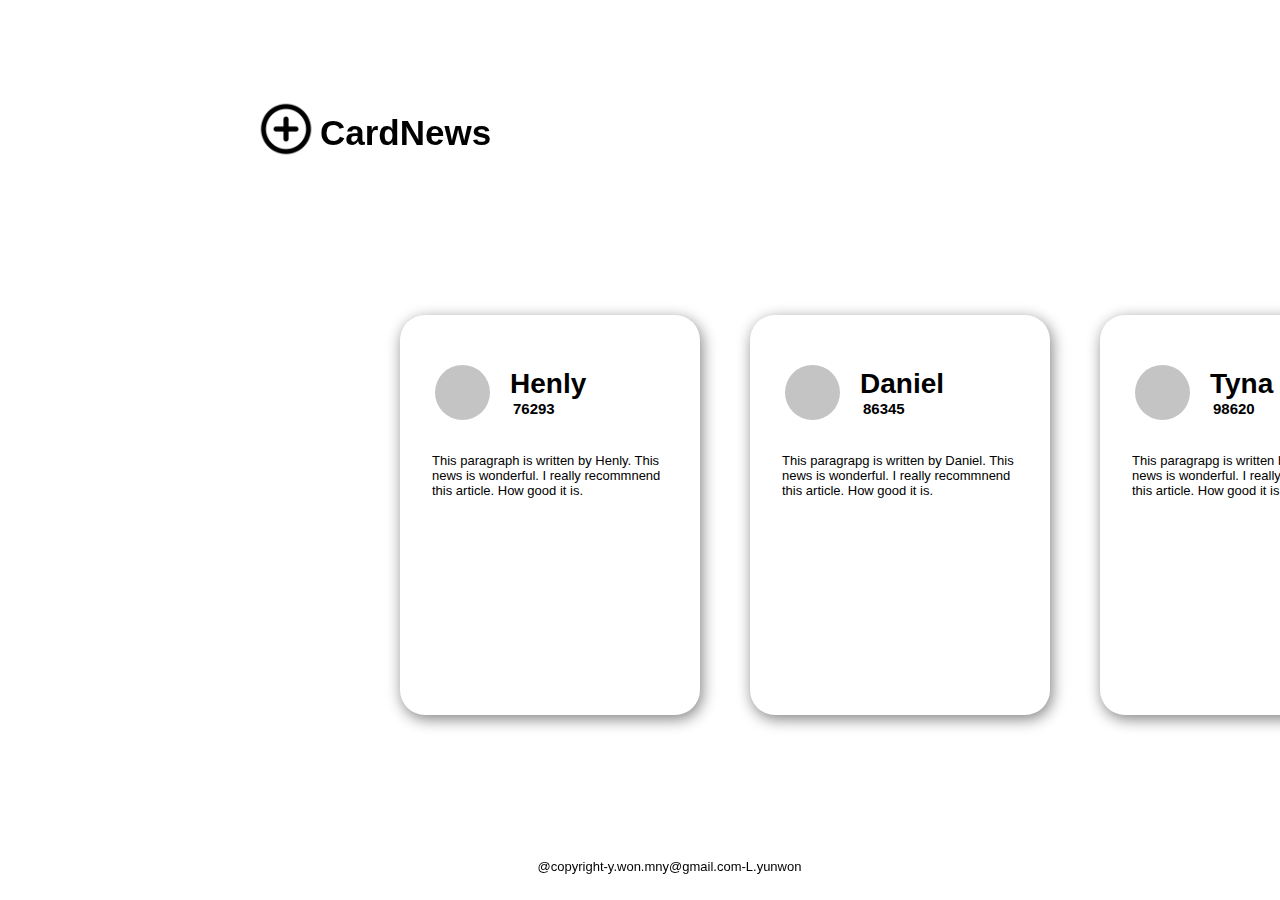
==== index.html @ 8ce4b171 "Add files via upload" ====
<!DOCTYPE html>
<html lang=kr">

<head>
    <meta charset="UTF-8">
    <meta http-equiv="X-UA-Compatible" content="IE=edge">
    <meta name="viewport" content="width=device-width" , initial-scale=1.0">
    <link rel="stylesheet" href="/styles/style.css">
    <title>testslide</title>
</head>

<body>
    <h1 id="grmrhs">CardNews</h1>
    <img id="img"" src="/images/icon.png" alt="icon">
    <div id="box"></div>
    <div>
        <p id="copyright">@copyright-y.won.mny@gmail.com-L.yunwon</p>
    </div>
    <div class="CardNews">
        <a href="/card_1/card_1.html" target="_blank">
            <div class="cardnews_1" id="index">
                <div class="profile_1">
                    <div id="photo"></div>
                    <h3 id="name">Henly</h3>
                    <h4 id="code">76293</h4>
                    <p id="preview">This paragraph is written by Henly. This news is wonderful. I really recommnend this
                        article. How good it is.</p>
                </div>
                <div class="preview_1">

                </div>
                <div class="previewimg_1">

                </div>
            </div>
        </a>
        <a href="/card_2/card_2.html" target="_blank">
            <div class="cardnews_2" id="index">
                <div class="profile_2">
                    <div id="photo"></div>
                    <h3 id="name">Daniel</h3>
                    <h4 id="code">86345</h4>
                </div>
                <div class="preview_2">
                    <p id="preview">This paragrapg is written by Daniel. This news is wonderful. I really recommnend
                        this article. How good it is.</p>
                </div>
                <div class="previewimg_2">

                </div>
            </div>
        </a>
        <a href="/card_3/card_3.html" target="_blank">
            <div class="cardnews_3" id="index">
                <div class="profile_3">
                    <div id="photo"></div>
                    <h3 id="name">Tyna</h3>
                    <h4 id="code">98620</h4>
                </div>
                <div class="preview_3">
                    <p id="preview">This paragrapg is written by Tyna. This news is wonderful. I really recommnend this
                        article. How good it is.</p>
                </div>
                <div class="previewimg_3, index">

                </div>
            </div>
        </a>
        <a href="/card_4/card_4.html" target="_blank">
            <div class="cardnews_4" id="index">
                <div class="profile_4">
                    <div id="photo"></div>
                    <h3 id="name">Owen</h3>
                    <h4 id="code">89765</h4>
                </div>
                <div class="preview_4">
                    <p id="preview">This paragrapg is written by Owen. This news is wonderful. I really recommnend this
                        article. How good it is.</p>
                </div>
                <div class="previewimg_4">

                </div>
            </div>
        </a>
        <a href="">
            <div class="cardnews_5" id="index">
                <div class="profile_5">
                    <div id="photo"></div>
                    <h3 id="name">Brian</h3>
                    <h4 id="code">83578</h4>
                </div>
                <div class="preview_5">
                    <p id="preview">This paragrapg is written by Brian. This news is wonderful. I really recommnend this
                        article. How good it is.</p>
                </div>
                <div class="previewimg_5">

                </div>
            </div>
        </a>
        <a href="">
            <div class="cardnews_6" id="index">
                <div class="profile_6">
                    <div id="photo"></div>
                    <h3 id="name">Novel</h3>
                    <h4 id="code">88888</h4>
                </div>
                <div class="preview_6">
                    <p id="preview">This paragrapg is written by Novel. This news is wonderful. I really recommnend this
                        article. How good it is.</p>
                </div>
                <div class="previewimg_6">

                </div>
            </div>
        </a>
        <a href="">
            <div class="cardnews_7" id="index">
                <div class="profile_7">
                    <div id="photo"></div>
                    <h3 id="name">Laura</h3>
                    <h4 id="code">98764</h4>
                </div>
                <div class="preview_7">
                    <p id="preview">This paragrapg is written by Laura. This news is wonderful. I really recommnend this
                        article. How good it is.</p>
                </div>
                <div class="previewimg_7">

                </div>
            </div>
        </a>
        <a href="">
            <div class="cardnews_8" id="index">
                <div class="profile_8">
                    <div id="photo"></div>
                    <h3 id="name">Scutt</h3>
                    <h4 id="code">87665</h4>
                </div>
                <div class="preview_8">
                    <p id="preview">This paragrapg is written by Scutt. This news is wonderful. I really recommnend this
                        article. How good it is.</p>
                </div>
                <div class="previewimg_8">

                </div>
            </div>
        </a>
        <a href="">
            <div class="cardnews_9" id="index">
                <div class="profile_1">
                    <div id="photo"></div>
                    <h3 id="name">Noel</h3>
                    <h4 id="code">76654</h4>
                </div>
                <div class="preview_9">
                    <p id="preview">This paragrapg is written by Noel. This news is wonderful. I really recommnend this
                        article. How good it is.</p>
                </div>
                <div class="previewimg_9">

                </div>
            </div>
        </a>
            <div class="cardnews_0" id="index">
                <div class="profile_0">
                    <h3 id="make">Who made it</h3>
                    <h4 id="me">Yunwon.Lee</h4>
                </div>
                <div class="preview_0">
                    <p id="preview">Highschool student, in Korea <br><br>video editing over 5 years <br><br> </p>
                </div>
                <div class="previewimg_0">

                </div>
            </div>
        <div class="empty"></div>
    </div>

    <style>

    </style>
</body>
</htm
---- styles/style.css ----
#body {
    background-color: #f5f5f5;
}

#grmrhs {
    /* font setting */
        
    font-family: Sans-serif;
    font-style: normal;
    font-weight: bold;
    font-size: 35px;
    color: #000000;
    /* font setting */

    /* font position */
    position: fixed;
    width: 442px;
    height: 70px;
    left: 25vw;
    top: 10vh;
    z-index: 1;
    /* font position */
}

#img {
    width: 60px;
    position: fixed;
    left: 20vw;
    top: 11vh;
    z-index: 1;
}

#index {
    position: absolute;
    border-radius: 25px;
    width: 300px;
    height: 400px;
    z-index: 1;
    background-color: #ffffff;
    top: 35vh;
    box-shadow: 2px 4px 15px grey;
}

#preview {
    width: 250px;
    font-family: sans-serif;
    color: #000000;
    font-size: 13px;
    position: absolute;
    top: 125px;
    left: 2.5vw;
}

.empty {
    position: absolute;
    border-radius: 25px;
    width: 200px;
    height: 400px;
    z-index: 1;
    top: 400px;
    left: 4000px;
}

.cardnews_1 {
    left: 400px;
}
.cardnews_2 {
    left: 750px
}
.cardnews_3 {
    left: 1100px;
}
.cardnews_4 {
    left: 1450px;
}
.cardnews_5 {
    left: 1800px;
}
.cardnews_6 {
    left: 2150px;
}
.cardnews_7 {
    left: 2500px;

}
.cardnews_8 {
    left: 2850px;
}
.cardnews_9 {
    left: 3200px;
}
.cardnews_0 {
    left: 3550px;
}

#photo {
    width: 55px;
    height: 55px;
    border-radius: 50px;
    position: absolute;
    background-color: #c4c4c4;
    z-index: 2;
    top: 50px;
    left: 35px;
}

#name {
    font-size: 28px;
    font-family: sans-serif;
    position:absolute;
    color: #000000;
    top: 25px;
    left: 110px;
}

#code {
    font-size: 15px;
    font-family: sans-serif;
    color: #000000;
    position: absolute;
    top: 65px;
    left: 113px;
}

#make {
    font-size: 28px;
    font-family: sans-serif;
    position:absolute;
    color: #000000;
    top: 25px;
    left: 35px;
}

#me {
    font-size: 18px;
    font-family: sans-serif;
    color: #000000;
    position: absolute;
    top: 70px;
    left: 35px;
}

#copyright {
    /* font setting */
    font-family: Sans-serif;
    font-style: normal;
    font-size: 13px;
    color: #000000;
    /* font setting */

    /* font position */
    position: fixed;
    text-align: center;
    left: 42vw;
    top: 94vh;
    /* font position */
}
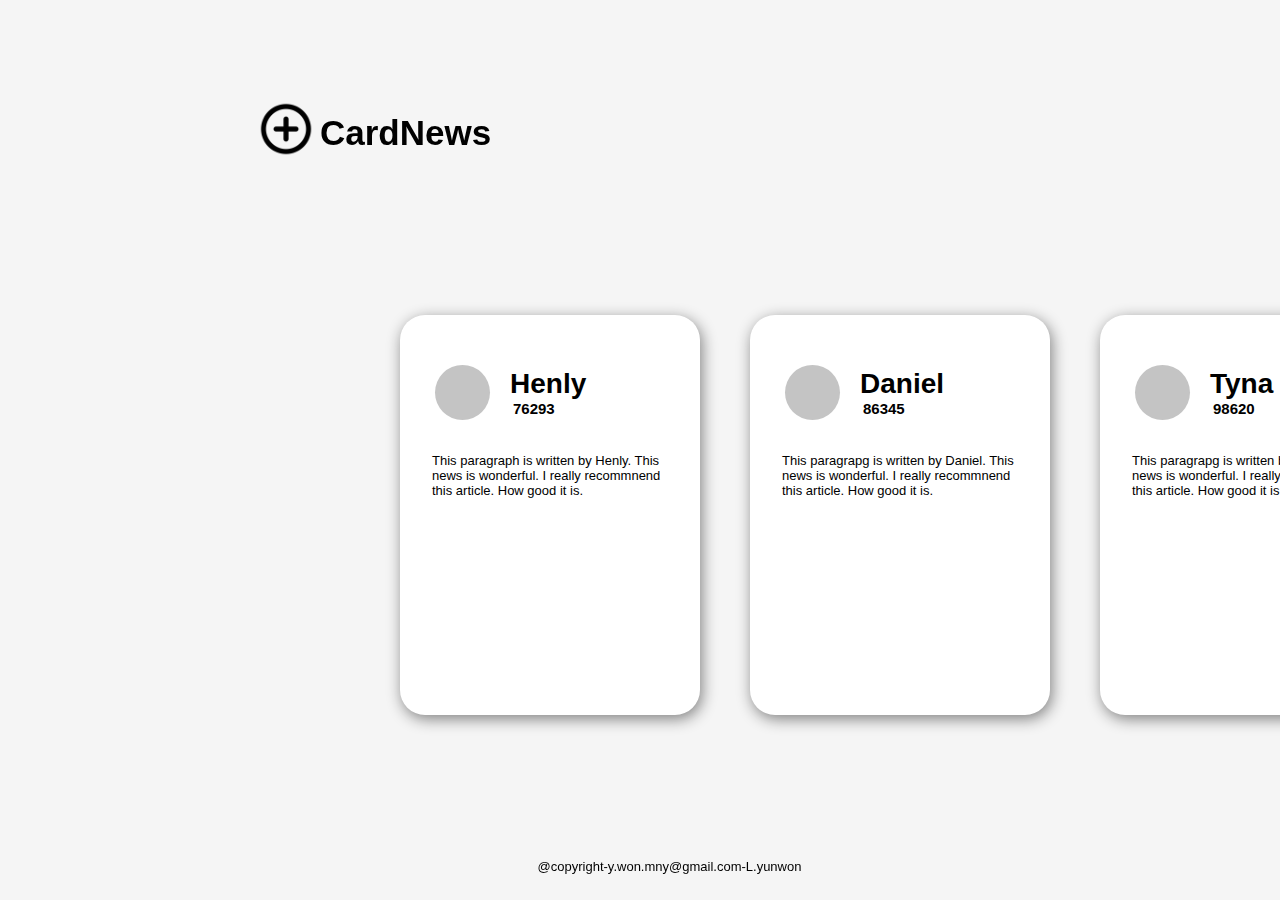
==== commit 4094ee0e: "responsive design" ====
--- a/index.html
+++ b/index.html
@@ -5,13 +5,15 @@
     <meta charset="UTF-8">
     <meta http-equiv="X-UA-Compatible" content="IE=edge">
     <meta name="viewport" content="width=device-width" , initial-scale=1.0">
-    <link rel="stylesheet" href="/styles/style.css">
+    <link rel="stylesheet" media="screen and (min-width: 951px)" href="/styles/style.css">
+    <link rel="stylesheet" media="screen and (max-width: 950px)" href="styles/style.mobile.css">
+    <link rel="stylesheet" media="screen and (max-height: 800px)" href="styles/style.low.css">
     <title>testslide</title>
 </head>
 
 <body>
     <h1 id="grmrhs">CardNews</h1>
-    <img id="img"" src="/images/icon.png" alt="icon">
+    <img id="img"" src=" /images/icon.png" alt="icon">
     <div id="box"></div>
     <div>
         <p id="copyright">@copyright-y.won.mny@gmail.com-L.yunwon</p>
@@ -162,18 +164,18 @@
                 </div>
             </div>
         </a>
-            <div class="cardnews_0" id="index">
-                <div class="profile_0">
-                    <h3 id="make">Who made it</h3>
-                    <h4 id="me">Yunwon.Lee</h4>
-                </div>
-                <div class="preview_0">
-                    <p id="preview">Highschool student, in Korea <br><br>video editing over 5 years <br><br> </p>
-                </div>
-                <div class="previewimg_0">
+        <div class="cardnews_0" id="index">
+            <div class="profile_0">
+                <h3 id="make">Who made it</h3>
+                <h4 id="me">Yunwon.Lee</h4>
+            </div>
+            <div class="preview_0">
+                <p id="preview">Highschool student, in Korea <br><br>video editing over 5 years <br><br> </p>
+            </div>
+            <div class="previewimg_0">
 
-                </div>
             </div>
+        </div>
         <div class="empty"></div>
     </div>
 
@@ -181,4 +183,5 @@
 
     </style>
 </body>
-</htm+
+</html>--- a/styles/style.css
+++ b/styles/style.css
@@ -1,4 +1,4 @@
-#body {
+body {
     background-color: #f5f5f5;
 }
 
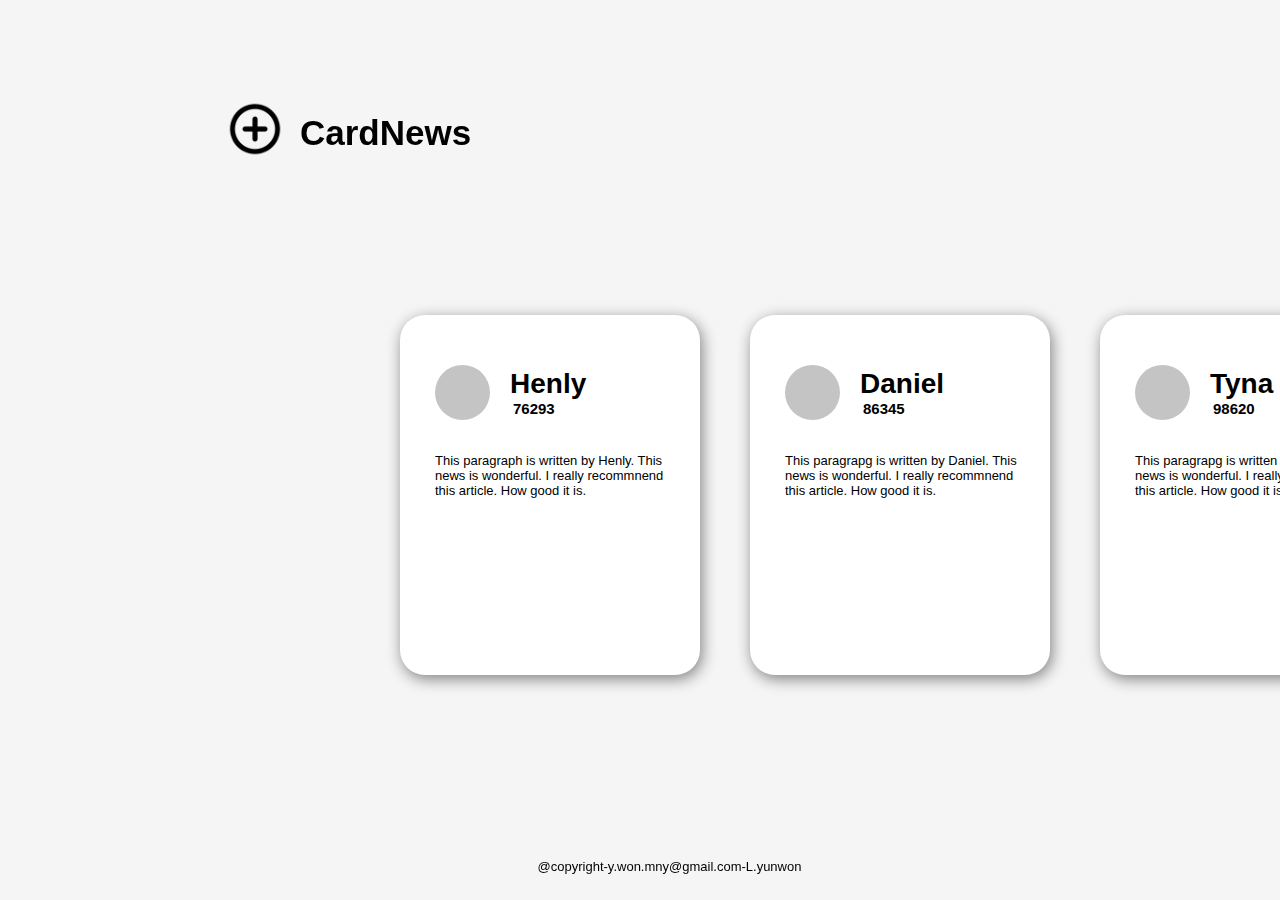
==== commit 3801f52e: "Add files via upload" ====
--- a/index.html
+++ b/index.html
@@ -7,17 +7,19 @@
     <meta name="viewport" content="width=device-width" , initial-scale=1.0">
     <link rel="stylesheet" media="screen and (min-width: 951px)" href="/styles/style.css">
     <link rel="stylesheet" media="screen and (max-width: 950px)" href="styles/style.mobile.css">
-    <link rel="stylesheet" media="screen and (max-height: 800px)" href="styles/style.low.css">
+    <link rel="stylesheet" href="https://cdnjs.cloudflare.com/ajax/libs/font-awesome/4.7.0/css/font-awesome.min.css">
     <title>testslide</title>
 </head>
 
 <body>
     <h1 id="grmrhs">CardNews</h1>
+    <a href="https://cardnews.netlify.app"></a>
     <img id="img"" src=" /images/icon.png" alt="icon">
     <div id="box"></div>
     <div>
         <p id="copyright">@copyright-y.won.mny@gmail.com-L.yunwon</p>
     </div>
+
     <div class="CardNews">
         <a href="/card_1/card_1.html" target="_blank">
             <div class="cardnews_1" id="index">
@@ -25,158 +27,157 @@
                     <div id="photo"></div>
                     <h3 id="name">Henly</h3>
                     <h4 id="code">76293</h4>
-                    <p id="preview">This paragraph is written by Henly. This news is wonderful. I really recommnend this
-                        article. How good it is.</p>
                 </div>
-                <div class="preview_1">
+            <div class="preview_1">
+                <p id="preview">This paragraph is written by Henly. This news is wonderful. I really recommnend
+                    this article. How good it is.</p>
+            </div>
+            <div class="previewimg_1">
 
-                </div>
-                <div class="previewimg_1">
-
-                </div>
             </div>
-        </a>
-        <a href="/card_2/card_2.html" target="_blank">
-            <div class="cardnews_2" id="index">
-                <div class="profile_2">
-                    <div id="photo"></div>
-                    <h3 id="name">Daniel</h3>
-                    <h4 id="code">86345</h4>
-                </div>
-                <div class="preview_2">
-                    <p id="preview">This paragrapg is written by Daniel. This news is wonderful. I really recommnend
-                        this article. How good it is.</p>
-                </div>
-                <div class="previewimg_2">
-
-                </div>
+    </div>
+    </a>
+    <a href="/card_2/card_2.html" target="_blank">
+        <div class="cardnews_2" id="index">
+            <div class="profile_2">
+                <div id="photo"></div>
+                <h3 id="name">Daniel</h3>
+                <h4 id="code">86345</h4>
             </div>
-        </a>
-        <a href="/card_3/card_3.html" target="_blank">
-            <div class="cardnews_3" id="index">
-                <div class="profile_3">
-                    <div id="photo"></div>
-                    <h3 id="name">Tyna</h3>
-                    <h4 id="code">98620</h4>
-                </div>
-                <div class="preview_3">
-                    <p id="preview">This paragrapg is written by Tyna. This news is wonderful. I really recommnend this
-                        article. How good it is.</p>
-                </div>
-                <div class="previewimg_3, index">
-
-                </div>
+            <div class="preview_2">
+                <p id="preview">This paragrapg is written by Daniel. This news is wonderful. I really recommnend
+                    this article. How good it is.</p>
             </div>
-        </a>
-        <a href="/card_4/card_4.html" target="_blank">
-            <div class="cardnews_4" id="index">
-                <div class="profile_4">
-                    <div id="photo"></div>
-                    <h3 id="name">Owen</h3>
-                    <h4 id="code">89765</h4>
-                </div>
-                <div class="preview_4">
-                    <p id="preview">This paragrapg is written by Owen. This news is wonderful. I really recommnend this
-                        article. How good it is.</p>
-                </div>
-                <div class="previewimg_4">
-
-                </div>
-            </div>
-        </a>
-        <a href="">
-            <div class="cardnews_5" id="index">
-                <div class="profile_5">
-                    <div id="photo"></div>
-                    <h3 id="name">Brian</h3>
-                    <h4 id="code">83578</h4>
-                </div>
-                <div class="preview_5">
-                    <p id="preview">This paragrapg is written by Brian. This news is wonderful. I really recommnend this
-                        article. How good it is.</p>
-                </div>
-                <div class="previewimg_5">
-
-                </div>
-            </div>
-        </a>
-        <a href="">
-            <div class="cardnews_6" id="index">
-                <div class="profile_6">
-                    <div id="photo"></div>
-                    <h3 id="name">Novel</h3>
-                    <h4 id="code">88888</h4>
-                </div>
-                <div class="preview_6">
-                    <p id="preview">This paragrapg is written by Novel. This news is wonderful. I really recommnend this
-                        article. How good it is.</p>
-                </div>
-                <div class="previewimg_6">
-
-                </div>
-            </div>
-        </a>
-        <a href="">
-            <div class="cardnews_7" id="index">
-                <div class="profile_7">
-                    <div id="photo"></div>
-                    <h3 id="name">Laura</h3>
-                    <h4 id="code">98764</h4>
-                </div>
-                <div class="preview_7">
-                    <p id="preview">This paragrapg is written by Laura. This news is wonderful. I really recommnend this
-                        article. How good it is.</p>
-                </div>
-                <div class="previewimg_7">
-
-                </div>
-            </div>
-        </a>
-        <a href="">
-            <div class="cardnews_8" id="index">
-                <div class="profile_8">
-                    <div id="photo"></div>
-                    <h3 id="name">Scutt</h3>
-                    <h4 id="code">87665</h4>
-                </div>
-                <div class="preview_8">
-                    <p id="preview">This paragrapg is written by Scutt. This news is wonderful. I really recommnend this
-                        article. How good it is.</p>
-                </div>
-                <div class="previewimg_8">
-
-                </div>
-            </div>
-        </a>
-        <a href="">
-            <div class="cardnews_9" id="index">
-                <div class="profile_1">
-                    <div id="photo"></div>
-                    <h3 id="name">Noel</h3>
-                    <h4 id="code">76654</h4>
-                </div>
-                <div class="preview_9">
-                    <p id="preview">This paragrapg is written by Noel. This news is wonderful. I really recommnend this
-                        article. How good it is.</p>
-                </div>
-                <div class="previewimg_9">
-
-                </div>
-            </div>
-        </a>
-        <div class="cardnews_0" id="index">
-            <div class="profile_0">
-                <h3 id="make">Who made it</h3>
-                <h4 id="me">Yunwon.Lee</h4>
-            </div>
-            <div class="preview_0">
-                <p id="preview">Highschool student, in Korea <br><br>video editing over 5 years <br><br> </p>
-            </div>
-            <div class="previewimg_0">
+            <div class="previewimg_2">
 
             </div>
         </div>
-        <div class="empty"></div>
+    </a>
+    <a href="/card_3/card_3.html" target="_blank">
+        <div class="cardnews_3" id="index">
+            <div class="profile_3">
+                <div id="photo"></div>
+                <h3 id="name">Tyna</h3>
+                <h4 id="code">98620</h4>
+            </div>
+            <div class="preview_3">
+                <p id="preview">This paragrapg is written by Tyna. This news is wonderful. I really recommnend this
+                    article. How good it is.</p>
+            </div>
+            <div class="previewimg_3, index">
+
+            </div>
+        </div>
+    </a>
+    <a href="/card_4/card_4.html" target="_blank">
+        <div class="cardnews_4" id="index">
+            <div class="profile_4">
+                <div id="photo"></div>
+                <h3 id="name">Owen</h3>
+                <h4 id="code">89765</h4>
+            </div>
+            <div class="preview_4">
+                <p id="preview">This paragrapg is written by Owen. This news is wonderful. I really recommnend this
+                    article. How good it is.</p>
+            </div>
+            <div class="previewimg_4">
+
+            </div>
+        </div>
+    </a>
+    <a href="">
+        <div class="cardnews_5" id="index">
+            <div class="profile_5">
+                <div id="photo"></div>
+                <h3 id="name">Brian</h3>
+                <h4 id="code">83578</h4>
+            </div>
+            <div class="preview_5">
+                <p id="preview">This paragrapg is written by Brian. This news is wonderful. I really recommnend this
+                    article. How good it is.</p>
+            </div>
+            <div class="previewimg_5">
+
+            </div>
+        </div>
+    </a>
+    <a href="">
+        <div class="cardnews_6" id="index">
+            <div class="profile_6">
+                <div id="photo"></div>
+                <h3 id="name">Novel</h3>
+                <h4 id="code">88888</h4>
+            </div>
+            <div class="preview_6">
+                <p id="preview">This paragrapg is written by Novel. This news is wonderful. I really recommnend this
+                    article. How good it is.</p>
+            </div>
+            <div class="previewimg_6">
+
+            </div>
+        </div>
+    </a>
+    <a href="">
+        <div class="cardnews_7" id="index">
+            <div class="profile_7">
+                <div id="photo"></div>
+                <h3 id="name">Laura</h3>
+                <h4 id="code">98764</h4>
+            </div>
+            <div class="preview_7">
+                <p id="preview">This paragrapg is written by Laura. This news is wonderful. I really recommnend this
+                    article. How good it is.</p>
+            </div>
+            <div class="previewimg_7">
+
+            </div>
+        </div>
+    </a>
+    <a href="">
+        <div class="cardnews_8" id="index">
+            <div class="profile_8">
+                <div id="photo"></div>
+                <h3 id="name">Scutt</h3>
+                <h4 id="code">87665</h4>
+            </div>
+            <div class="preview_8">
+                <p id="preview">This paragrapg is written by Scutt. This news is wonderful. I really recommnend this
+                    article. How good it is.</p>
+            </div>
+            <div class="previewimg_8">
+
+            </div>
+        </div>
+    </a>
+    <a href="">
+        <div class="cardnews_9" id="index">
+            <div class="profile_1">
+                <div id="photo"></div>
+                <h3 id="name">Noel</h3>
+                <h4 id="code">76654</h4>
+            </div>
+            <div class="preview_9">
+                <p id="preview">This paragrapg is written by Noel. This news is wonderful. I really recommnend this
+                    article. How good it is.</p>
+            </div>
+            <div class="previewimg_9">
+
+            </div>
+        </div>
+    </a>
+    <div class="cardnews_0" id="index">
+        <div class="profile_0">
+            <h3 id="make">Who made it</h3>
+            <h4 id="me">Yunwon.Lee</h4>
+        </div>
+        <div class="preview_0">
+            <p id="preview">Highschool student, in Korea <br><br>video editing over 5 years <br><br> </p>
+        </div>
+        <div class="previewimg_0">
+
+        </div>
+    </div>
+    <div class="empty"></div>
     </div>
 
     <style>
--- a/styles/style.css
+++ b/styles/style.css
@@ -16,7 +16,7 @@
     position: fixed;
     width: 442px;
     height: 70px;
-    left: 25vw;
+    left: 300px;
     top: 10vh;
     z-index: 1;
     /* font position */
@@ -25,7 +25,7 @@
 #img {
     width: 60px;
     position: fixed;
-    left: 20vw;
+    left: 225px;
     top: 11vh;
     z-index: 1;
 }
@@ -34,7 +34,8 @@
     position: absolute;
     border-radius: 25px;
     width: 300px;
-    height: 400px;
+    height: 40vh;
+    min-height: 230px;
     z-index: 1;
     background-color: #ffffff;
     top: 35vh;
@@ -48,7 +49,7 @@
     font-size: 13px;
     position: absolute;
     top: 125px;
-    left: 2.5vw;
+    left: 35px;
 }
 
 .empty {
--- a/styles/style.mobile.css
+++ b/styles/style.mobile.css
@@ -0,0 +1,157 @@
+body {
+    background-color: #f5f5f5;
+}
+
+#grmrhs {
+    /* font setting */
+        
+    font-family: Sans-serif;
+    font-style: normal;
+    font-weight: bold;
+    font-size: 35px;
+    color: #000000;
+    /* font setting */
+
+    /* font position */
+    position: fixed;
+    width: 442px;
+    height: 70px;
+    left: 100px;
+    top: 8vh;
+    z-index: 1;
+    /* font position */
+}
+
+#img {
+    width: 60px;
+    position: fixed;
+    left: 25px;
+    top: 9vh;
+    z-index: 1;
+}
+
+#index {
+    position: absolute;
+    border-radius: 25px;
+    width: 300px;
+    height: 400px;
+    z-index: 1;
+    background-color: #ffffff;
+    top: 26vh;
+    box-shadow: 2px 4px 15px grey;
+}
+
+#preview {
+    width: 240px;
+    font-family: sans-serif;
+    color: #000000;
+    font-size: 13px;
+    position: absolute;
+    top: 125px;
+    left: 35px;
+}
+
+.empty {
+    position: absolute;
+    border-radius: 25px;
+    width: 100px;
+    height: 400px;
+    z-index: 1;
+    top: 30vh;
+    left: 3550px;
+}
+
+.cardnews_1 {
+    left: 100px;
+}
+.cardnews_2 {
+    left: 450px
+}
+.cardnews_3 {
+    left: 800px;
+}
+.cardnews_4 {
+    left: 1150px;
+}
+.cardnews_5 {
+    left: 1500px;
+}
+.cardnews_6 {
+    left: 1850px;
+}
+.cardnews_7 {
+    left: 2200px;
+
+}
+.cardnews_8 {
+    left: 2550px;
+}
+.cardnews_9 {
+    left: 2900px;
+}
+.cardnews_0 {
+    left: 3250px;
+}
+
+#photo {
+    width: 55px;
+    height: 55px;
+    border-radius: 50px;
+    position: absolute;
+    background-color: #c4c4c4;
+    z-index: 2;
+    top: 50px;
+    left: 35px;
+}
+
+#name {
+    font-size: 28px;
+    font-family: sans-serif;
+    position:absolute;
+    color: #000000;
+    top: 25px;
+    left: 110px;
+}
+
+#code {
+    font-size: 15px;
+    font-family: sans-serif;
+    color: #000000;
+    position: absolute;
+    top: 65px;
+    left: 113px;
+}
+
+#make {
+    font-size: 28px;
+    font-family: sans-serif;
+    position:absolute;
+    color: #000000;
+    top: 25px;
+    left: 35px;
+}
+
+#me {
+    font-size: 18px;
+    font-family: sans-serif;
+    color: #000000;
+    position: absolute;
+    top: 70px;
+    left: 35px;
+}
+
+#copyright {
+    /* font setting */
+    font-family: Sans-serif;
+    font-style: normal;
+    font-size: 10px;
+    color: #000000;
+    /* font setting */
+
+    /* font position */
+    position: fixed;
+    text-align: center;
+    left: 28vw;
+    top: 83vh;
+    /* font position */
+}